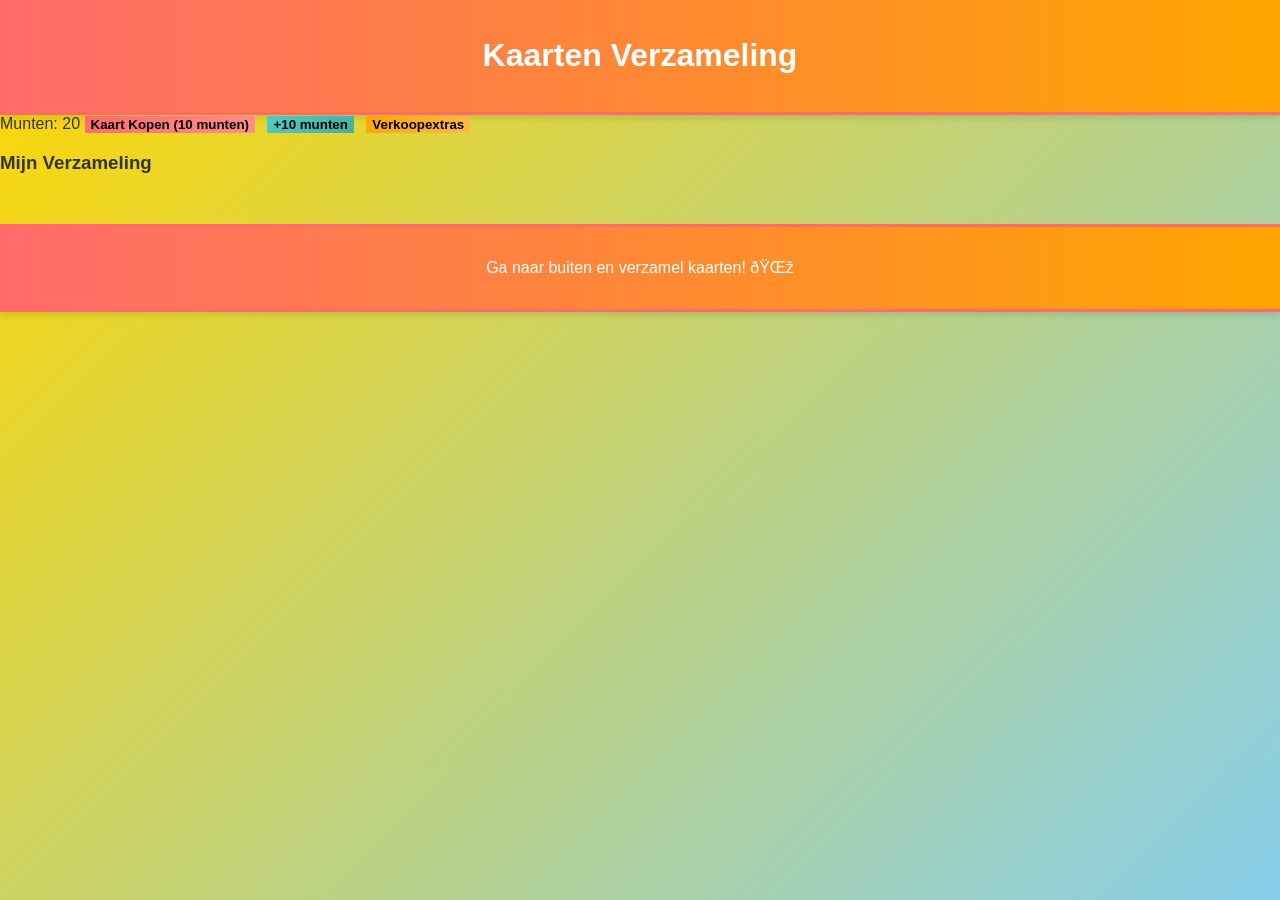
==== Html/inventory.html @ f3189f18 "inventory" ====
<!doctype html>
<html lang="en">
<head>
    <title>Zomerspel – Kaarten Verzamelen</title>
    <link rel="stylesheet" href="../CSS/inventory.css">
</head>
<body>
    <header>
        <h1>Kaarten Verzameling </h1>
    </header>
    <main class="container my-4">
        <div>
            Munten: <span id="coin-count">0</span> 
            <button id="buy-button" class="btn btn-sm">
                Kaart Kopen (10 munten)
            </button>
            <button id="earn-button" class="btn btn-sm">
                +10 munten
            </button>
            <button id="sell-button" class="btn btn-sm">
                Verkoopextras
            </button>
        </div>

        <h3 class="mt-4"> Mijn Verzameling</h3>
        <div id="inventory-list"></div>
    </main>
    <footer>
        <p>Ga naar buiten en verzamel kaarten! 🌞</p>
    </footer>

    <!-- modal for enlarged card -->
    <div id="card-modal" class="modal-overlay">
        <div class="modal-content">
            <span class="close-modal">&times;</span>
            <img id="modal-image" src="" alt="Kaart">
        </div>
    </div>

    <!-- Bootstrap scripts -->
    <script
      src="https://cdn.jsdelivr.net/npm/@popperjs/core@2.11.8/dist/umd/popper.min.js"
      integrity="sha384-I7E8VVD/ismYTF4hNIPjVp/Zjvgyol6VFvRkX/vR+Vc4jQkC+hVqc2pM8ODewa9r"
      crossorigin="anonymous"></script>
    <script
      src="https://cdn.jsdelivr.net/npm/bootstrap@5.3.2/dist/js/bootstrap.min.js"
      integrity="sha384-BBtl+eGJRgqQAUMxJ7pMwbEyER4l1g+O15P+16Ep7Q9Q+zqX6gSbd85u4mG4QzX+"
      crossorigin="anonymous"></script>

    <!-- your game logic -->
    <script src="../JavaScript/inventory.js"></script>
</body>
</html>
---- CSS/inventory.css ----
/* page basics */
body {
    background: linear-gradient(135deg, #FFD700 0%, #87CEEB 100%);
    font-family: "Segoe UI", Tahoma, Geneva, Verdana, sans-serif;
    color: #333;
    margin: 0;
    min-height: 100vh;
}

header, footer {
    padding: 1rem;
    text-align: center;
    background: linear-gradient(90deg, #FF6B6B 0%, #FFA500 100%);
    border-bottom: 3px solid #FF6B6B;
    box-shadow: 0 4px 6px rgba(0,0,0,0.1);
}

header {
    color: #fff;
    font-weight: 700;
}

footer {
    border-top: 3px solid #FF6B6B;
    color: #fff;
}

/* coin display & controls */
.coin-display {
    font-weight: 600;
    margin-right: 1rem;
    color: #FF6B6B;
}

#buy-button, #earn-button, #sell-button {
    margin-right: 0.5rem;
    font-weight: 600;
}

#buy-button {
    background: linear-gradient(135deg, #FF6B6B, #FF8E8E) !important;
    border: none !important;
}

#buy-button:hover {
    background: linear-gradient(135deg, #FF5555, #FF7D7D) !important;
}

#earn-button {
    background: linear-gradient(135deg, #4ECDC4, #44B0A0) !important;
    border: none !important;
}

#earn-button:hover {
    background: linear-gradient(135deg, #3EBFB7, #3A9E8E) !important;
}

#sell-button {
    background: linear-gradient(135deg, #FFA500, #FFB84D) !important;
    border: none !important;
}

#sell-button:hover {
    background: linear-gradient(135deg, #FF9500, #FF9E1B) !important;
}

/* card container */
#inventory-list {
    display: flex;
    flex-wrap: wrap;
    gap: 1rem;
    justify-content: center;
    padding: 1rem 0;
}

#inventory-list .card {
    width: 130px;
    background: #fff;
    color: #333;
    border: 5px solid #6c757d;
    border-radius: 12px;
    transition: box-shadow 0.3s, transform 0.3s;
    position: relative;
    cursor: pointer;
    overflow: hidden;
    display: flex;
    flex-direction: column;
    box-shadow: 0 4px 8px rgba(0,0,0,0.15);
}

#inventory-list .card:hover {
    box-shadow: 0 8px 16px rgba(0,0,0,0.2);
    transform: scale(1.15) rotate(2deg);
}

#inventory-list .card-img-top {
    width: 100%;
    height: 140px;
    object-fit: cover;
    border-radius: 0;
    background: #F0F0F0;
    flex-shrink: 0;
}

#inventory-list .card-body {
    flex-grow: 1;
    display: flex;
    flex-direction: column;
    justify-content: space-between;
    padding: 0.75rem;
    background: #fff;
}

#inventory-list .card-title {
    font-size: 0.85rem;
    font-weight: 700;
    color: #333;
    margin: 0 0 0.25rem 0;
    line-height: 1.2;
}

#inventory-list .card-text {
    color: #666;
    font-size: 0.75rem;
    margin: 0;
    font-weight: 600;
}

#inventory-list .badge {
    align-self: flex-end;
    margin-top: 0.25rem;
    background: linear-gradient(135deg, #FFD700, #FFA500) !important;
    color: #fff;
    font-weight: 700;
}

/* rarity border colour */
#inventory-list .rarity-common    { border-color: #98D8C8; } /* turquoise */
#inventory-list .rarity-rare      { border-color: #FF6B6B; } /* coral red */
#inventory-list .rarity-epic      { border-color: #FFD700; } /* gold */
#inventory-list .rarity-legendary { border-color: #FF1493; } /* hot pink */

/* modal overlay */
.modal-overlay {
    display: none;
    position: fixed;
    top: 0;
    left: 0;
    width: 100%;
    height: 100%;
    background: rgba(0, 0, 0, 0.7);
    z-index: 1000;
    align-items: center;
    justify-content: center;
}

.modal-overlay.open {
    display: flex;
}

.modal-content {
    position: relative;
    max-width: 90%;
    max-height: 90%;
    background: #fff;
    padding: 1rem;
    border-radius: 12px;
    box-shadow: 0 8px 16px rgba(0,0,0,0.3);
}

#modal-image {
    max-width: 100%;
    max-height: 100%;
    border-radius: 8px;
}

.close-modal {
    position: absolute;
    top: -35px;
    right: 0;
    color: #fff;
    font-size: 36px;
    font-weight: bold;
    cursor: pointer;
    transition: color 0.2s;
}

.close-modal:hover {
    color: #FFD700;
}

/* small refinements */
#inventory-list li img { border-radius: 4px; }
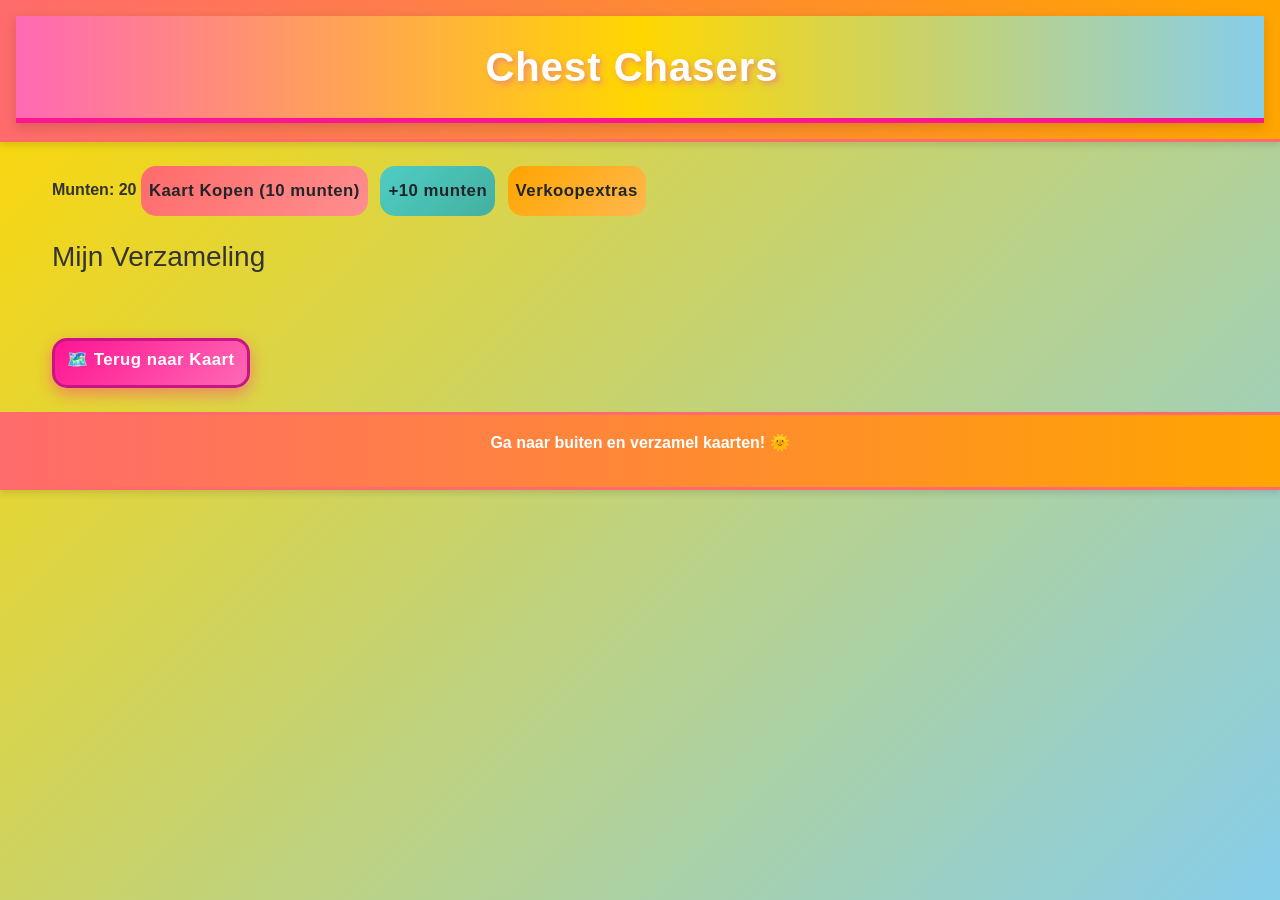
==== commit 4f05c1d7: "fixed" ====
--- a/Html/inventory.html
+++ b/Html/inventory.html
@@ -1,12 +1,28 @@
 <!doctype html>
 <html lang="en">
 <head>
-    <title>Zomerspel – Kaarten Verzamelen</title>
-    <link rel="stylesheet" href="../CSS/inventory.css">
+    <title>Kaarten Verzameling - Chest Chasers</title>
+    <meta charset="utf-8" />
+    <meta name="viewport" content="width=device-width, initial-scale=1, shrink-to-fit=no" />
+
+    <!-- Bootstrap CSS v5.3.2 -->
+    <link
+        href="https://cdn.jsdelivr.net/npm/bootstrap@5.3.2/dist/css/bootstrap.min.css"
+        rel="stylesheet"
+        integrity="sha384-T3c6CoIi6uLrA9TneNEoa7RxnatzjcDSCmG1MXxSR1GAsXEV/Dwwykc2MPK8M2HN"
+        crossorigin="anonymous"
+    />
+    <!-- shared styles -->
+    <link rel="stylesheet" href="../CSS/style.css" />
+    <link rel="stylesheet" href="../CSS/inventory.css" />
 </head>
 <body>
     <header>
-        <h1>Kaarten Verzameling </h1>
+        <nav class="navbar navbar-light" id="navbar-custom">
+            <div class="container-fluid justify-content-center">
+                <a class="navbar-brand" href="../index.html">Chest Chasers</a>
+            </div>
+        </nav>
     </header>
     <main class="container my-4">
         <div>
@@ -24,6 +40,7 @@
 
         <h3 class="mt-4"> Mijn Verzameling</h3>
         <div id="inventory-list"></div>
+        <a href="map.html" class="btn btn-primary mt-4">🗺️ Terug naar Kaart</a>
     </main>
     <footer>
         <p>Ga naar buiten en verzamel kaarten! 🌞</p>
--- a/CSS/style.css
+++ b/CSS/style.css
@@ -0,0 +1,399 @@
+/* Root and Global Styles */
+:root {
+    --primary-pink: #FF1493;
+    --secondary-cyan: #00CED1;
+    --accent-green: #32CD32;
+    --gold: #FFD700;
+}
+
+html, body {
+    margin: 0;
+    padding: 0;
+    height: 100%;
+    background: linear-gradient(135deg, #FFB6C1, #87CEEB, #98FB98);
+    background-attachment: fixed;
+    font-family: 'Arial Rounded MT Bold', 'Arial', sans-serif;
+    color: #333;
+    font-weight: 600;
+}
+
+#navbar-custom {
+    background: linear-gradient(90deg, #FF69B4, #FFD700, #87CEEB) !important;
+    border-bottom: 5px solid #FF1493;
+    padding: 1rem 0;
+    box-shadow: 0 4px 12px rgba(0, 0, 0, 0.15);
+}
+
+.navbar-brand {
+    font-size: 2.5rem;
+    font-weight: 900;
+    color: #FFFFFF !important;
+    animation: bounce 2s infinite;
+    text-shadow: 3px 3px 6px rgba(255, 105, 180, 0.5), 
+                 2px 2px 4px rgba(0, 0, 0, 0.1);
+    letter-spacing: 1px;
+}
+
+@keyframes bounce {
+    0%, 100% {
+        transform: translateY(0);
+    }
+    50% {
+        transform: translateY(-8px);
+    }
+}
+
+.container {
+    max-width: 1200px;
+}
+
+/* Map Container */
+#map {
+    height: 70vh;
+    border-radius: 20px;
+    border: 4px solid #FFD700;
+    box-shadow: 0 8px 24px rgba(0, 0, 0, 0.2);
+    margin: 2rem 0;
+}
+
+/* Cards */
+#xp-card, #controls-card {
+    border-radius: 20px;
+    border: 4px solid;
+    box-shadow: 0 6px 16px rgba(0, 0, 0, 0.12);
+    transition: all 0.3s;
+    margin-bottom: 2rem;
+}
+
+#xp-card {
+    background: linear-gradient(135deg, #FFFACD, #FFE4B5);
+    border-color: #FFD700;
+    border-style: dashed;
+}
+
+#xp-card:hover {
+    transform: scale(1.02);
+    box-shadow: 0 8px 20px rgba(255, 215, 0, 0.3);
+}
+
+#controls-card {
+    background: linear-gradient(135deg, #E0FFFF, #AFEEEE);
+    border-color: #00CED1;
+    border-style: solid;
+}
+
+#controls-card:hover {
+    transform: scale(1.02);
+    box-shadow: 0 8px 20px rgba(0, 206, 209, 0.3);
+}
+
+.card-title {
+    font-size: 1.5rem;
+    font-weight: 900;
+    color: #FF1493;
+    text-shadow: 1px 1px 3px rgba(0, 0, 0, 0.05);
+}
+
+/* XP Bar Styling */
+#xp-label {
+    font-weight: 900;
+    color: #FF1493;
+    font-size: 1.3rem;
+    text-shadow: 1px 1px 2px rgba(0, 0, 0, 0.1);
+}
+
+#xp-display {
+    font-size: 1rem;
+    color: #FF1493;
+    font-weight: 700;
+}
+
+#xp-progress {
+    height: 32px;
+    background: linear-gradient(90deg, #FF1493, #FFD700, #FF69B4);
+    border: 3px solid #FF1493;
+    border-radius: 16px;
+    transition: width 0.5s cubic-bezier(0.34, 1.56, 0.64, 1);
+    box-shadow: 0 4px 12px rgba(255, 20, 147, 0.3);
+}
+
+#xp-bar-background {
+    background-color: #FFFFFF;
+    border: 3px solid #FFD700;
+    border-radius: 16px;
+    overflow: hidden;
+}
+
+/* Welcome Card */
+#welcome-card {
+    background: linear-gradient(135deg, #FFE4E1, #E0FFFF);
+    border: 4px solid #FF1493;
+    border-radius: 20px;
+    box-shadow: 0 8px 24px rgba(0, 0, 0, 0.15);
+    transition: all 0.3s;
+}
+
+#welcome-card:hover {
+    transform: scale(1.02);
+    box-shadow: 0 12px 32px rgba(255, 20, 147, 0.2);
+}
+
+#welcome-card .card-title {
+    color: #FF1493;
+    font-weight: 900;
+    text-shadow: 2px 2px 4px rgba(0, 0, 0, 0.1);
+}
+
+#welcome-card .card-text {
+    color: #333;
+    font-weight: 600;
+    line-height: 1.7;
+}
+
+/* Form styling */
+.form-label {
+    margin-bottom: 1rem;
+    font-weight: 800;
+    color: #FF1493;
+    font-size: 1.2rem;
+    text-shadow: 1px 1px 2px rgba(0, 0, 0, 0.05);
+}
+
+.form-select, .form-select-lg {
+    border-radius: 15px;
+    border: 3px solid #FFD700;
+    font-size: 1.05rem;
+    font-weight: 600;
+    background-color: #FFFACD;
+    transition: all 0.3s;
+}
+
+.form-select:focus, .form-select-lg:focus {
+    border-color: #FF1493;
+    box-shadow: 0 0 0 0.4rem rgba(255, 20, 147, 0.25);
+    background-color: #FFFFFF;
+}
+
+/* Button styling */
+.btn {
+    border-radius: 15px;
+    font-weight: 800;
+    font-size: 1.05rem;
+    transition: all 0.2s;
+    letter-spacing: 0.5px;
+    min-height: 50px;
+    min-width: 50px;
+}
+
+.btn-primary {
+    background: linear-gradient(135deg, #FF1493, #FF69B4);
+    border: 3px solid #C71585;
+    box-shadow: 0 6px 16px rgba(255, 20, 147, 0.4);
+    color: #FFFFFF;
+}
+
+.btn-primary:hover {
+    background: linear-gradient(135deg, #C71585, #FF1493);
+    box-shadow: 0 8px 24px rgba(255, 20, 147, 0.6);
+    transform: translateY(-3px) scale(1.05);
+    color: #FFFFFF;
+}
+
+.btn-info {
+    background: linear-gradient(135deg, #00CED1, #00BFFF);
+    border: 3px solid #008B8B;
+    box-shadow: 0 6px 16px rgba(0, 206, 209, 0.4);
+    color: #FFFFFF;
+}
+
+.btn-info:hover {
+    background: linear-gradient(135deg, #008B8B, #00CED1);
+    box-shadow: 0 8px 24px rgba(0, 206, 209, 0.6);
+    transform: translateY(-3px) scale(1.05);
+    color: #FFFFFF;
+}
+
+.btn-outline-danger {
+    color: #FF1493;
+    border: 3px solid #FF1493;
+    font-weight: 800;
+    background-color: #FFFFFF;
+}
+
+.btn-outline-danger:hover {
+    background-color: #FF1493;
+    border-color: #FF1493;
+    color: #FFFFFF;
+    transform: translateY(-3px) scale(1.05);
+    box-shadow: 0 6px 16px rgba(255, 20, 147, 0.4);
+}
+
+.btn-success {
+    background: linear-gradient(135deg, #32CD32, #00AA00);
+    border: 3px solid #228B22;
+    box-shadow: 0 6px 16px rgba(50, 205, 50, 0.4);
+    color: #FFFFFF;
+}
+
+.btn-success:hover {
+    background: linear-gradient(135deg, #228B22, #32CD32);
+    box-shadow: 0 8px 24px rgba(50, 205, 50, 0.6);
+    transform: translateY(-3px) scale(1.05);
+    color: #FFFFFF;
+}
+
+.form-select {
+    min-height: 50px;
+}
+
+/* Leaflet Popup */
+.leaflet-popup-content {
+    font-family: 'Arial Rounded MT Bold', 'Arial', sans-serif;
+    font-size: 1.1rem;
+    font-weight: 600;
+}
+
+.leaflet-popup-content-wrapper {
+    border-radius: 15px;
+    background: linear-gradient(135deg, #FFE4E1, #E0FFFF);
+    box-shadow: 0 6px 16px rgba(0, 0, 0, 0.15);
+}
+
+.leaflet-popup-tip {
+    background: #E0FFFF;
+}
+
+/* Footer */
+footer {
+    background: linear-gradient(90deg, #FFB6C1, #87CEEB);
+    border-top: 4px solid #FF1493;
+    padding: 2rem 1rem;
+    text-align: center;
+    font-weight: 700;
+    color: #333;
+}
+
+footer a {
+    color: #FF1493;
+    text-decoration: none;
+    font-weight: 900;
+    transition: all 0.2s;
+}
+
+footer a:hover {
+    color: #C71585;
+    text-decoration: underline;
+    transform: scale(1.05);
+}
+
+/* Mobile Responsiveness */
+@media (max-width: 768px) {
+    #map {
+        height: 60vh;
+        margin: 1rem 0;
+    }
+
+    .navbar-brand {
+        font-size: 2rem;
+    }
+
+    #xp-card, #controls-card {
+        margin-bottom: 1.5rem;
+    }
+
+    .card-title {
+        font-size: 1.25rem;
+    }
+
+    .btn {
+        min-height: 48px;
+        font-size: 1rem;
+    }
+
+    .form-select {
+        font-size: 1rem;
+        min-height: 48px;
+    }
+}
+
+@media (max-width: 480px) {
+    html, body {
+        font-size: 14px;
+    }
+
+    #map {
+        height: 50vh;
+        border-radius: 15px;
+        border-width: 3px;
+    }
+
+    .navbar-brand {
+        font-size: 1.75rem;
+        animation: bounce 2s infinite;
+    }
+
+    #xp-card, #controls-card {
+        border-radius: 15px;
+        border-width: 3px;
+        margin-bottom: 1rem;
+        padding: 1rem !important;
+    }
+
+    .card-title {
+        font-size: 1.1rem;
+    }
+
+    #xp-label {
+        font-size: 1.1rem;
+    }
+
+    #xp-progress {
+        height: 24px;
+        border-width: 2px;
+        border-radius: 12px;
+    }
+
+    .btn {
+        min-height: 46px;
+        min-width: 46px;
+        font-size: 0.95rem;
+        border-width: 2px !important;
+    }
+
+    .form-select {
+        font-size: 0.95rem;
+        min-height: 46px;
+        border-width: 2px;
+    }
+
+    .form-label {
+        font-size: 1rem;
+        margin-bottom: 0.75rem;
+    }
+
+    footer {
+        padding: 1.5rem 0.5rem;
+        font-size: 0.9rem;
+    }
+
+    footer a {
+        display: block;
+        margin: 0.5rem 0;
+    }
+}
+
+/* Animations and Transitions */
+.leaflet-marker-icon {
+    filter: drop-shadow(0 2px 4px rgba(0, 0, 0, 0.2));
+    transition: filter 0.2s;
+}
+
+.leaflet-marker-icon:hover {
+    filter: drop-shadow(0 4px 8px rgba(255, 20, 147, 0.5));
+}
+
+/* Completed mission marker styling */
+.chest-completed {
+    opacity: 0.6;
+    filter: grayscale(50%);
+}
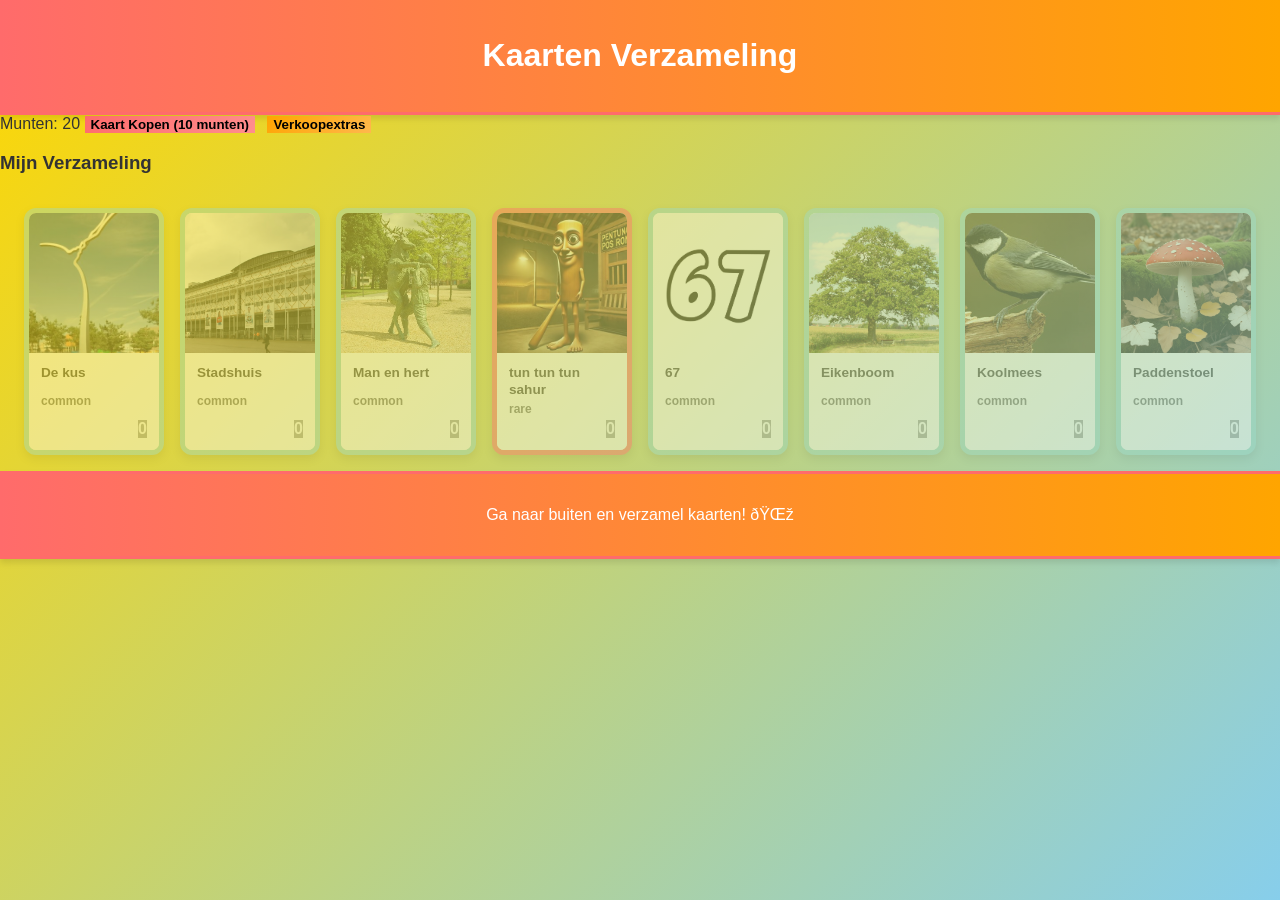
==== commit 528d38da: "67" ====
--- a/Html/inventory.html
+++ b/Html/inventory.html
@@ -1,28 +1,12 @@
 <!doctype html>
 <html lang="en">
 <head>
-    <title>Kaarten Verzameling - Chest Chasers</title>
-    <meta charset="utf-8" />
-    <meta name="viewport" content="width=device-width, initial-scale=1, shrink-to-fit=no" />
-
-    <!-- Bootstrap CSS v5.3.2 -->
-    <link
-        href="https://cdn.jsdelivr.net/npm/bootstrap@5.3.2/dist/css/bootstrap.min.css"
-        rel="stylesheet"
-        integrity="sha384-T3c6CoIi6uLrA9TneNEoa7RxnatzjcDSCmG1MXxSR1GAsXEV/Dwwykc2MPK8M2HN"
-        crossorigin="anonymous"
-    />
-    <!-- shared styles -->
-    <link rel="stylesheet" href="../CSS/style.css" />
-    <link rel="stylesheet" href="../CSS/inventory.css" />
+    <title>Zomerspel – Kaarten Verzamelen</title>
+    <link rel="stylesheet" href="../CSS/inventory.css">
 </head>
 <body>
     <header>
-        <nav class="navbar navbar-light" id="navbar-custom">
-            <div class="container-fluid justify-content-center">
-                <a class="navbar-brand" href="../index.html">Chest Chasers</a>
-            </div>
-        </nav>
+        <h1>Kaarten Verzameling </h1>
     </header>
     <main class="container my-4">
         <div>
@@ -30,8 +14,6 @@
             <button id="buy-button" class="btn btn-sm">
                 Kaart Kopen (10 munten)
             </button>
-            <button id="earn-button" class="btn btn-sm">
-                +10 munten
             </button>
             <button id="sell-button" class="btn btn-sm">
                 Verkoopextras
@@ -40,7 +22,6 @@
 
         <h3 class="mt-4"> Mijn Verzameling</h3>
         <div id="inventory-list"></div>
-        <a href="map.html" class="btn btn-primary mt-4">🗺️ Terug naar Kaart</a>
     </main>
     <footer>
         <p>Ga naar buiten en verzamel kaarten! 🌞</p>
--- a/CSS/inventory.css
+++ b/CSS/inventory.css
@@ -132,6 +132,15 @@
     background: linear-gradient(135deg, #FFD700, #FFA500) !important;
     color: #fff;
     font-weight: 700;
+}
+
+#inventory-list .card.card-missing {
+    opacity: 0.4;
+    cursor: default;
+}
+
+#inventory-list .card.card-missing .badge {
+    background: #999 !important;
 }
 
 /* rarity border colour */
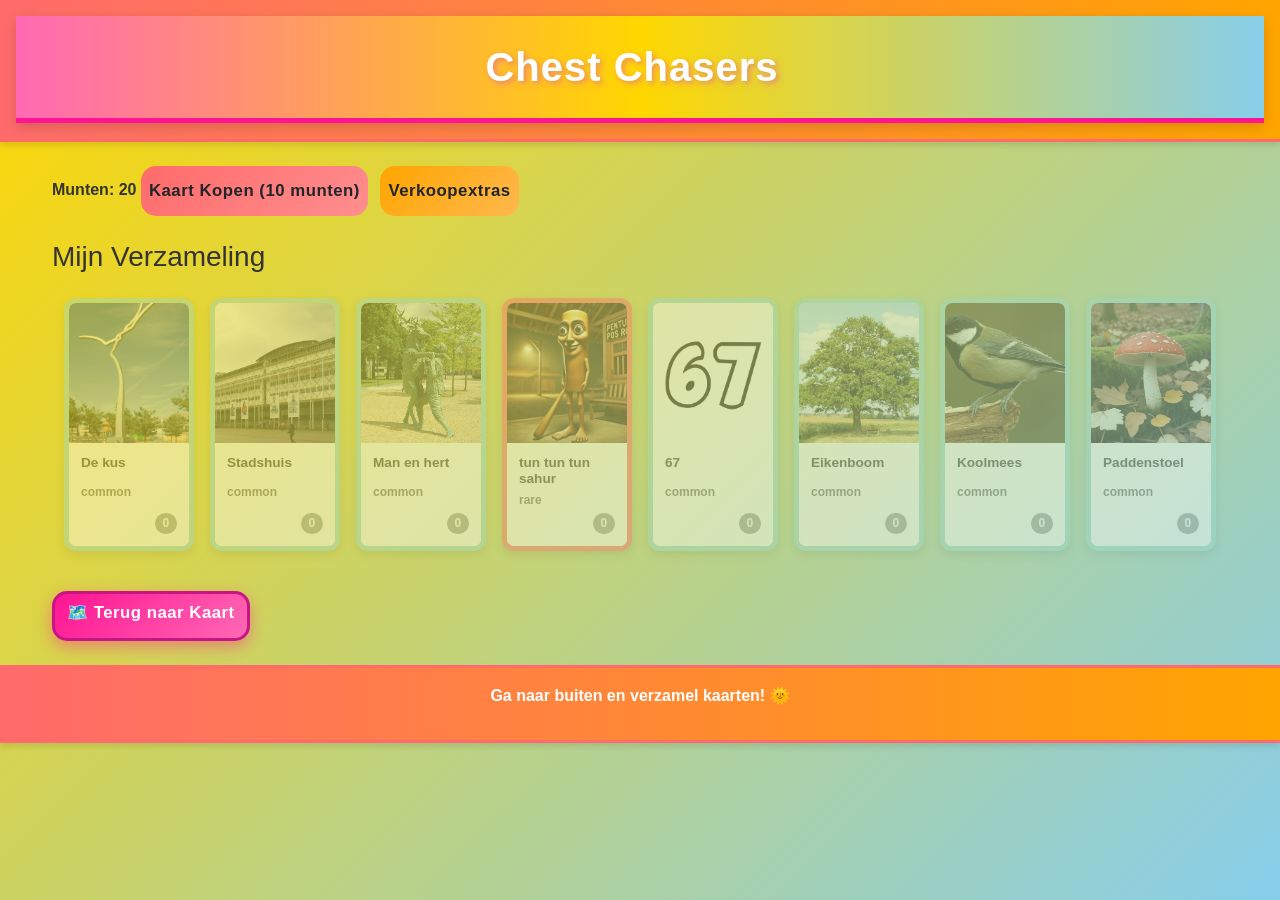
==== commit 0ae9948a: "Merge branch 'main' of https://github.com/justsuf/hackathon" ====
--- a/Html/inventory.html
+++ b/Html/inventory.html
@@ -1,12 +1,28 @@
 <!doctype html>
 <html lang="en">
 <head>
-    <title>Zomerspel – Kaarten Verzamelen</title>
-    <link rel="stylesheet" href="../CSS/inventory.css">
+    <title>Kaarten Verzameling - Chest Chasers</title>
+    <meta charset="utf-8" />
+    <meta name="viewport" content="width=device-width, initial-scale=1, shrink-to-fit=no" />
+
+    <!-- Bootstrap CSS v5.3.2 -->
+    <link
+        href="https://cdn.jsdelivr.net/npm/bootstrap@5.3.2/dist/css/bootstrap.min.css"
+        rel="stylesheet"
+        integrity="sha384-T3c6CoIi6uLrA9TneNEoa7RxnatzjcDSCmG1MXxSR1GAsXEV/Dwwykc2MPK8M2HN"
+        crossorigin="anonymous"
+    />
+    <!-- shared styles -->
+    <link rel="stylesheet" href="../CSS/style.css" />
+    <link rel="stylesheet" href="../CSS/inventory.css" />
 </head>
 <body>
     <header>
-        <h1>Kaarten Verzameling </h1>
+        <nav class="navbar navbar-light" id="navbar-custom">
+            <div class="container-fluid justify-content-center">
+                <a class="navbar-brand" href="../index.html">Chest Chasers</a>
+            </div>
+        </nav>
     </header>
     <main class="container my-4">
         <div>
@@ -22,6 +38,7 @@
 
         <h3 class="mt-4"> Mijn Verzameling</h3>
         <div id="inventory-list"></div>
+        <a href="map.html" class="btn btn-primary mt-4">🗺️ Terug naar Kaart</a>
     </main>
     <footer>
         <p>Ga naar buiten en verzamel kaarten! 🌞</p>
--- a/CSS/style.css
+++ b/CSS/style.css
@@ -0,0 +1,399 @@
+/* Root and Global Styles */
+:root {
+    --primary-pink: #FF1493;
+    --secondary-cyan: #00CED1;
+    --accent-green: #32CD32;
+    --gold: #FFD700;
+}
+
+html, body {
+    margin: 0;
+    padding: 0;
+    height: 100%;
+    background: linear-gradient(135deg, #FFB6C1, #87CEEB, #98FB98);
+    background-attachment: fixed;
+    font-family: 'Arial Rounded MT Bold', 'Arial', sans-serif;
+    color: #333;
+    font-weight: 600;
+}
+
+#navbar-custom {
+    background: linear-gradient(90deg, #FF69B4, #FFD700, #87CEEB) !important;
+    border-bottom: 5px solid #FF1493;
+    padding: 1rem 0;
+    box-shadow: 0 4px 12px rgba(0, 0, 0, 0.15);
+}
+
+.navbar-brand {
+    font-size: 2.5rem;
+    font-weight: 900;
+    color: #FFFFFF !important;
+    animation: bounce 2s infinite;
+    text-shadow: 3px 3px 6px rgba(255, 105, 180, 0.5), 
+                 2px 2px 4px rgba(0, 0, 0, 0.1);
+    letter-spacing: 1px;
+}
+
+@keyframes bounce {
+    0%, 100% {
+        transform: translateY(0);
+    }
+    50% {
+        transform: translateY(-8px);
+    }
+}
+
+.container {
+    max-width: 1200px;
+}
+
+/* Map Container */
+#map {
+    height: 70vh;
+    border-radius: 20px;
+    border: 4px solid #FFD700;
+    box-shadow: 0 8px 24px rgba(0, 0, 0, 0.2);
+    margin: 2rem 0;
+}
+
+/* Cards */
+#xp-card, #controls-card {
+    border-radius: 20px;
+    border: 4px solid;
+    box-shadow: 0 6px 16px rgba(0, 0, 0, 0.12);
+    transition: all 0.3s;
+    margin-bottom: 2rem;
+}
+
+#xp-card {
+    background: linear-gradient(135deg, #FFFACD, #FFE4B5);
+    border-color: #FFD700;
+    border-style: dashed;
+}
+
+#xp-card:hover {
+    transform: scale(1.02);
+    box-shadow: 0 8px 20px rgba(255, 215, 0, 0.3);
+}
+
+#controls-card {
+    background: linear-gradient(135deg, #E0FFFF, #AFEEEE);
+    border-color: #00CED1;
+    border-style: solid;
+}
+
+#controls-card:hover {
+    transform: scale(1.02);
+    box-shadow: 0 8px 20px rgba(0, 206, 209, 0.3);
+}
+
+.card-title {
+    font-size: 1.5rem;
+    font-weight: 900;
+    color: #FF1493;
+    text-shadow: 1px 1px 3px rgba(0, 0, 0, 0.05);
+}
+
+/* XP Bar Styling */
+#xp-label {
+    font-weight: 900;
+    color: #FF1493;
+    font-size: 1.3rem;
+    text-shadow: 1px 1px 2px rgba(0, 0, 0, 0.1);
+}
+
+#xp-display {
+    font-size: 1rem;
+    color: #FF1493;
+    font-weight: 700;
+}
+
+#xp-progress {
+    height: 32px;
+    background: linear-gradient(90deg, #FF1493, #FFD700, #FF69B4);
+    border: 3px solid #FF1493;
+    border-radius: 16px;
+    transition: width 0.5s cubic-bezier(0.34, 1.56, 0.64, 1);
+    box-shadow: 0 4px 12px rgba(255, 20, 147, 0.3);
+}
+
+#xp-bar-background {
+    background-color: #FFFFFF;
+    border: 3px solid #FFD700;
+    border-radius: 16px;
+    overflow: hidden;
+}
+
+/* Welcome Card */
+#welcome-card {
+    background: linear-gradient(135deg, #FFE4E1, #E0FFFF);
+    border: 4px solid #FF1493;
+    border-radius: 20px;
+    box-shadow: 0 8px 24px rgba(0, 0, 0, 0.15);
+    transition: all 0.3s;
+}
+
+#welcome-card:hover {
+    transform: scale(1.02);
+    box-shadow: 0 12px 32px rgba(255, 20, 147, 0.2);
+}
+
+#welcome-card .card-title {
+    color: #FF1493;
+    font-weight: 900;
+    text-shadow: 2px 2px 4px rgba(0, 0, 0, 0.1);
+}
+
+#welcome-card .card-text {
+    color: #333;
+    font-weight: 600;
+    line-height: 1.7;
+}
+
+/* Form styling */
+.form-label {
+    margin-bottom: 1rem;
+    font-weight: 800;
+    color: #FF1493;
+    font-size: 1.2rem;
+    text-shadow: 1px 1px 2px rgba(0, 0, 0, 0.05);
+}
+
+.form-select, .form-select-lg {
+    border-radius: 15px;
+    border: 3px solid #FFD700;
+    font-size: 1.05rem;
+    font-weight: 600;
+    background-color: #FFFACD;
+    transition: all 0.3s;
+}
+
+.form-select:focus, .form-select-lg:focus {
+    border-color: #FF1493;
+    box-shadow: 0 0 0 0.4rem rgba(255, 20, 147, 0.25);
+    background-color: #FFFFFF;
+}
+
+/* Button styling */
+.btn {
+    border-radius: 15px;
+    font-weight: 800;
+    font-size: 1.05rem;
+    transition: all 0.2s;
+    letter-spacing: 0.5px;
+    min-height: 50px;
+    min-width: 50px;
+}
+
+.btn-primary {
+    background: linear-gradient(135deg, #FF1493, #FF69B4);
+    border: 3px solid #C71585;
+    box-shadow: 0 6px 16px rgba(255, 20, 147, 0.4);
+    color: #FFFFFF;
+}
+
+.btn-primary:hover {
+    background: linear-gradient(135deg, #C71585, #FF1493);
+    box-shadow: 0 8px 24px rgba(255, 20, 147, 0.6);
+    transform: translateY(-3px) scale(1.05);
+    color: #FFFFFF;
+}
+
+.btn-info {
+    background: linear-gradient(135deg, #00CED1, #00BFFF);
+    border: 3px solid #008B8B;
+    box-shadow: 0 6px 16px rgba(0, 206, 209, 0.4);
+    color: #FFFFFF;
+}
+
+.btn-info:hover {
+    background: linear-gradient(135deg, #008B8B, #00CED1);
+    box-shadow: 0 8px 24px rgba(0, 206, 209, 0.6);
+    transform: translateY(-3px) scale(1.05);
+    color: #FFFFFF;
+}
+
+.btn-outline-danger {
+    color: #FF1493;
+    border: 3px solid #FF1493;
+    font-weight: 800;
+    background-color: #FFFFFF;
+}
+
+.btn-outline-danger:hover {
+    background-color: #FF1493;
+    border-color: #FF1493;
+    color: #FFFFFF;
+    transform: translateY(-3px) scale(1.05);
+    box-shadow: 0 6px 16px rgba(255, 20, 147, 0.4);
+}
+
+.btn-success {
+    background: linear-gradient(135deg, #32CD32, #00AA00);
+    border: 3px solid #228B22;
+    box-shadow: 0 6px 16px rgba(50, 205, 50, 0.4);
+    color: #FFFFFF;
+}
+
+.btn-success:hover {
+    background: linear-gradient(135deg, #228B22, #32CD32);
+    box-shadow: 0 8px 24px rgba(50, 205, 50, 0.6);
+    transform: translateY(-3px) scale(1.05);
+    color: #FFFFFF;
+}
+
+.form-select {
+    min-height: 50px;
+}
+
+/* Leaflet Popup */
+.leaflet-popup-content {
+    font-family: 'Arial Rounded MT Bold', 'Arial', sans-serif;
+    font-size: 1.1rem;
+    font-weight: 600;
+}
+
+.leaflet-popup-content-wrapper {
+    border-radius: 15px;
+    background: linear-gradient(135deg, #FFE4E1, #E0FFFF);
+    box-shadow: 0 6px 16px rgba(0, 0, 0, 0.15);
+}
+
+.leaflet-popup-tip {
+    background: #E0FFFF;
+}
+
+/* Footer */
+footer {
+    background: linear-gradient(90deg, #FFB6C1, #87CEEB);
+    border-top: 4px solid #FF1493;
+    padding: 2rem 1rem;
+    text-align: center;
+    font-weight: 700;
+    color: #333;
+}
+
+footer a {
+    color: #FF1493;
+    text-decoration: none;
+    font-weight: 900;
+    transition: all 0.2s;
+}
+
+footer a:hover {
+    color: #C71585;
+    text-decoration: underline;
+    transform: scale(1.05);
+}
+
+/* Mobile Responsiveness */
+@media (max-width: 768px) {
+    #map {
+        height: 60vh;
+        margin: 1rem 0;
+    }
+
+    .navbar-brand {
+        font-size: 2rem;
+    }
+
+    #xp-card, #controls-card {
+        margin-bottom: 1.5rem;
+    }
+
+    .card-title {
+        font-size: 1.25rem;
+    }
+
+    .btn {
+        min-height: 48px;
+        font-size: 1rem;
+    }
+
+    .form-select {
+        font-size: 1rem;
+        min-height: 48px;
+    }
+}
+
+@media (max-width: 480px) {
+    html, body {
+        font-size: 14px;
+    }
+
+    #map {
+        height: 50vh;
+        border-radius: 15px;
+        border-width: 3px;
+    }
+
+    .navbar-brand {
+        font-size: 1.75rem;
+        animation: bounce 2s infinite;
+    }
+
+    #xp-card, #controls-card {
+        border-radius: 15px;
+        border-width: 3px;
+        margin-bottom: 1rem;
+        padding: 1rem !important;
+    }
+
+    .card-title {
+        font-size: 1.1rem;
+    }
+
+    #xp-label {
+        font-size: 1.1rem;
+    }
+
+    #xp-progress {
+        height: 24px;
+        border-width: 2px;
+        border-radius: 12px;
+    }
+
+    .btn {
+        min-height: 46px;
+        min-width: 46px;
+        font-size: 0.95rem;
+        border-width: 2px !important;
+    }
+
+    .form-select {
+        font-size: 0.95rem;
+        min-height: 46px;
+        border-width: 2px;
+    }
+
+    .form-label {
+        font-size: 1rem;
+        margin-bottom: 0.75rem;
+    }
+
+    footer {
+        padding: 1.5rem 0.5rem;
+        font-size: 0.9rem;
+    }
+
+    footer a {
+        display: block;
+        margin: 0.5rem 0;
+    }
+}
+
+/* Animations and Transitions */
+.leaflet-marker-icon {
+    filter: drop-shadow(0 2px 4px rgba(0, 0, 0, 0.2));
+    transition: filter 0.2s;
+}
+
+.leaflet-marker-icon:hover {
+    filter: drop-shadow(0 4px 8px rgba(255, 20, 147, 0.5));
+}
+
+/* Completed mission marker styling */
+.chest-completed {
+    opacity: 0.6;
+    filter: grayscale(50%);
+}
